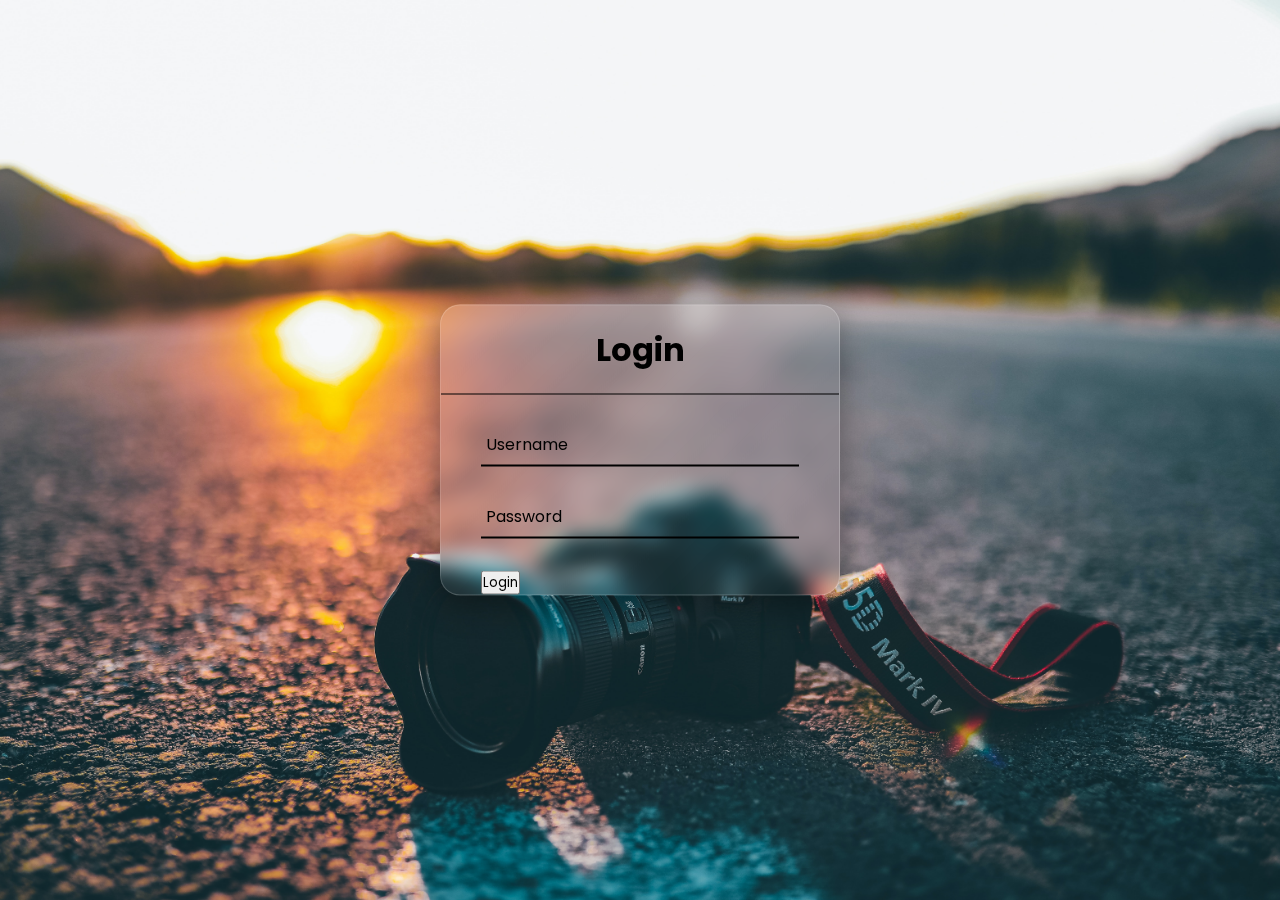
==== login.html @ 47b0778b "Update login.html" ====
<!DOCTYPE html>
<html lang="en">

<head>
  <meta charset="utf-8">
  <title>Pixie Voting</title>
  <link rel="icon"
    href="https://encrypted-tbn0.gstatic.com/images?q=tbn:ANd9GcT9N7kk_vseXH4iEVPTIEyIDDsUfFdJRLu8bQC20o1Dw8iHItJH2pQrket_LQhjjaUbnwE&usqp=CAU"
    type="image/x-icon">
  <link rel="stylesheet" href="style1.css">
  <script>
    window.history.forward(); 
    function noBack() { 
    window.history.forward();
    }
    function validate() {
      event.preventDefault();
      var user = document.getElementById("username");
      var pass = document.getElementById("password");
      if (user.value == "Pixie" && pass.value == "123") {
        window.location.assign("result.html")
        
      }
      else {
        alert("login failed")
      }
    }
  </script>
</head>

<body>
  <div class="center">
    <h1>Login</h1>
    <form method="POST">
      <div class="txt_field">
        <input type="text" id="username" required>
        <span></span>
        <label>Username</label>
      </div>
      <div class="txt_field">
        <input type="password" id="password" required>
        <span></span>
        <label>Password</label>
      </div>
      <button class="submit-btn" onclick="validate()">
        Login
      </button>
    </form>
  </div>
</body>

</html>
---- style1.css ----
@import url('https://fonts.googleapis.com/css2?family=Noto+Sans:wght@700&family=Poppins:wght@400;500;600&display=swap');
*{
  margin: 0;
  padding: 0;
  box-sizing: border-box;
  font-family: "Poppins", sans-serif;
}
body {
    background: url("https://images.pexels.com/photos/2927762/pexels-photo-2927762.jpeg?cs=srgb&dl=pexels-adil-2927762.jpg&fm=jpg") no-repeat center center fixed #000;
    background: url("bg.jpg") no-repeat center center fixed #000;
    -webkit-background-size: cover;
    -moz-background-size: cover;
    -o-background-size: cover;
    background-size: cover;
}
.center{
  position: absolute;
  top: 50%;
  left: 50%;
  transform: translate(-50%, -50%);
  width: 400px;
  justify-content: center;
  background: linear-gradient(135deg, rgba(255,255,255,0.1),rgba(255,255,255,0));
  backdrop-filter: blur(10px);
  -webkit-backdrop-filter: blur(10px);
  border-radius: 20px;
  position:fixed;
  border: 1px solid rgba(255, 255, 255, 0.18);
  box-shadow: 0 8px 32px 0 rgba(0,0,0,0.37);
  align-items: center;
  grid-template-columns: repeat(4,minmax(250px,1fr));
}
.center h1{
  text-align: center;
  padding: 20px 0;
  border-bottom: 1px solid #000;
}
.center form{
  padding: 0 40px;
  box-sizing: border-box;
}
form .txt_field{
  position: relative;
  border-bottom: 2px solid #000;
  margin: 30px 0;
}
.txt_field input{
  width: 100%;
  padding: 0 5px;
  height: 40px;
  font-size: 16px;
  border: none;
  background: none;
  outline: none;
}
.txt_field label{
  position: absolute;
  top: 50%;
  left: 5px;
  color: #000;
  transform: translateY(-50%);
  font-size: 16px;
  pointer-events: none;
  transition: .5s;
}
.txt_field span::before{
  content: '';
  position: absolute;
  top: 40px;
  left: 0;
  width: 0%;
  height: 2px;
  background: #000;
  transition: .5s;
}
.txt_field input:focus ~ label,
.txt_field input:valid ~ label{
  top: -5px;
  color: #000;
}
.txt_field input:focus ~ span::before,
.txt_field input:valid ~ span::before{
  width: 100%;
}
.pass{
  margin: -5px 0 20px 5px;
  color: #a6a6a6;
  cursor: pointer;
}
.pass:hover{
  text-decoration: underline;
}
input[type="submit"]{
  width: 100%;
  height: 50px;
  border: 1px solid;
  background: #ffaa00;
  border-radius: 25px;
  font-size: 18px;
  color: #e9f4fb;
  font-weight: 700;
  cursor: pointer;
  outline: none;
}
input[type="submit"]:hover{
  border-color: #ffaa00;
  transition: .5s;
}
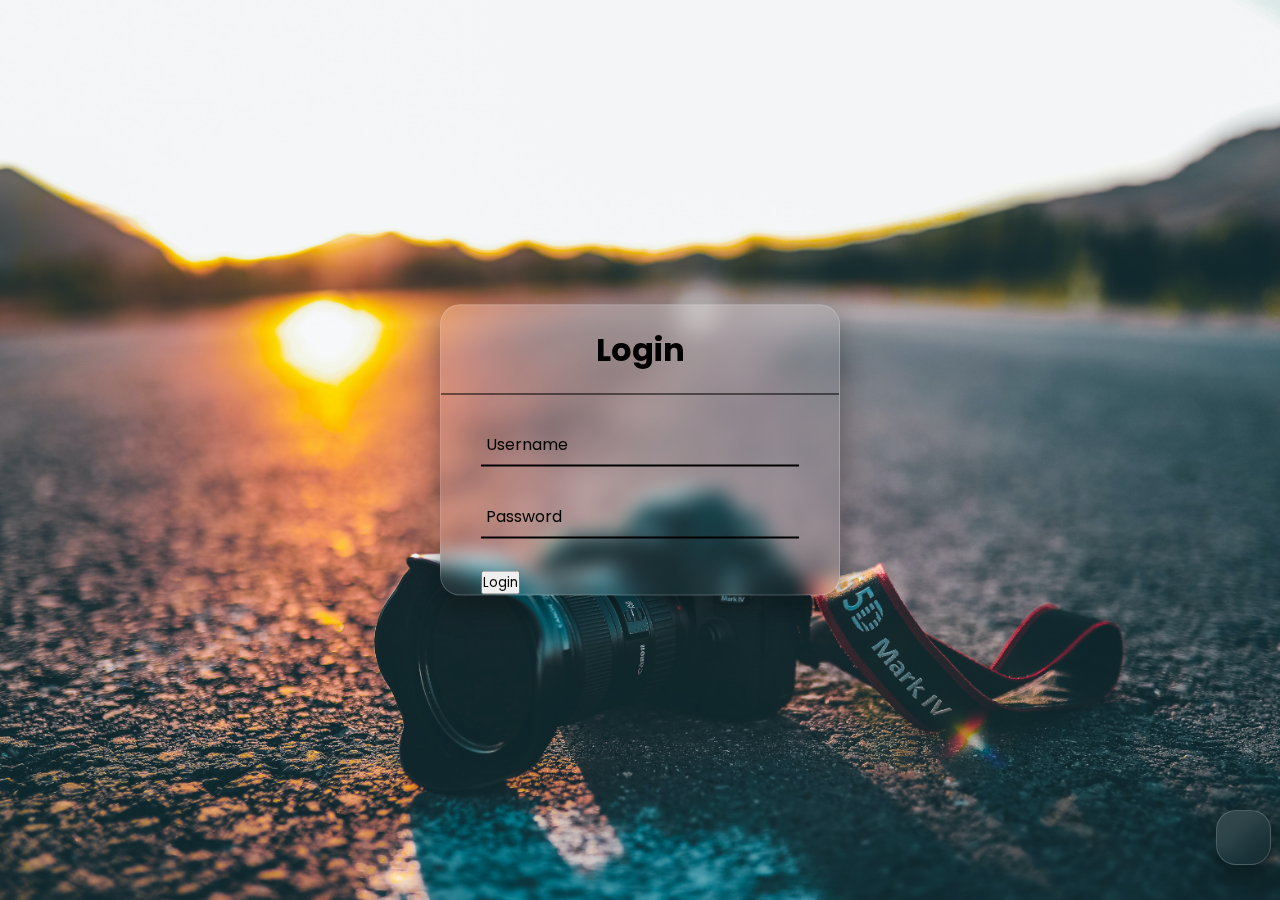
==== commit c6de87b4: "Update login.html" ====
--- a/login.html
+++ b/login.html
@@ -2,6 +2,13 @@
 <html lang="en">
 
 <head>
+      <a href="index.html">
+        <div id="Login">
+            <div class="settings">
+                <i class="fas fa-sign-in-alt"> </i>
+            </div>
+        </div>
+    </a>
   <meta charset="utf-8">
   <title>Pixie Voting</title>
   <link rel="icon"
@@ -9,10 +16,6 @@
     type="image/x-icon">
   <link rel="stylesheet" href="style1.css">
   <script>
-    window.history.forward(); 
-    function noBack() { 
-    window.history.forward();
-    }
     function validate() {
       event.preventDefault();
       var user = document.getElementById("username");
--- a/style1.css
+++ b/style1.css
@@ -12,6 +12,26 @@
     -moz-background-size: cover;
     -o-background-size: cover;
     background-size: cover;
+}
+.settings{
+    width: 55px;
+    height: 55px;
+    display: flex;
+    top: 90%;
+    left:95%;
+    justify-content: center;
+    background: linear-gradient(135deg, rgba(255,255,255,0.1),rgba(255,255,255,0));
+    backdrop-filter: blur(10px);
+    -webkit-backdrop-filter: blur(10px);
+    border-radius: 20px;
+    position:fixed;
+    border: 1px solid rgba(255, 255, 255, 0.18);
+    box-shadow: 0 8px 32px 0 rgba(0,0,0,0.37);
+    align-items: center;
+}
+.settings i {
+    color:#bbb;
+    font-size: 20px;
 }
 .center{
   position: absolute;
